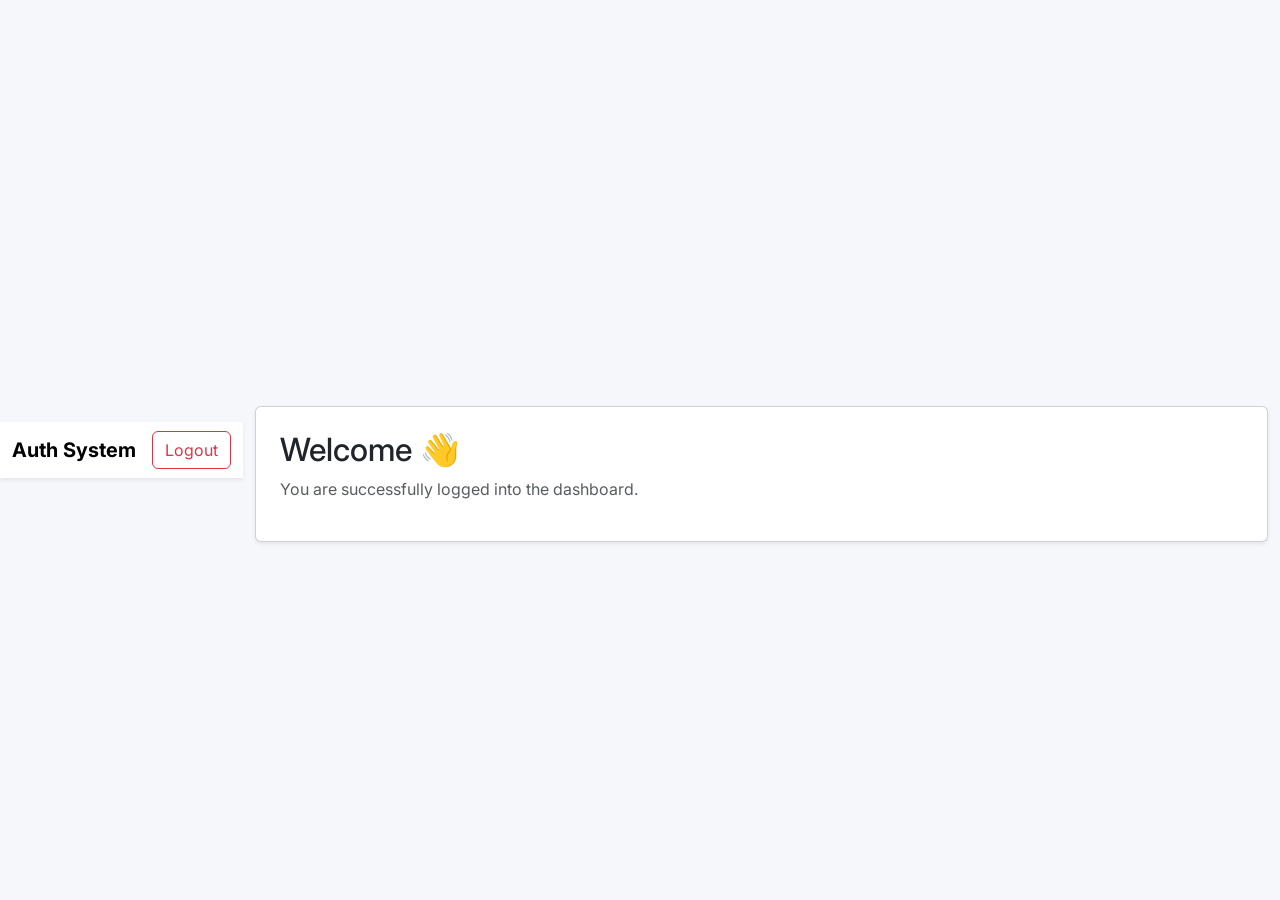
==== dashboard.html @ ac89fd77 "bootstracp cards with custome css changes to forms" ====
<!DOCTYPE html>
<html lang="en">
<head>
    <meta charset="UTF-8">
    <meta name="viewport" content="width=device-width, initial-scale=1.0">
   <!-- Bootstrap -->
<link href="https://cdn.jsdelivr.net/npm/bootstrap@5.3.2/dist/css/bootstrap.min.css" rel="stylesheet">

<!-- Bootstrap Icons -->
<link rel="stylesheet" href="https://cdn.jsdelivr.net/npm/bootstrap-icons@1.11.1/font/bootstrap-icons.css">

<!-- Google Font -->
<link href="https://fonts.googleapis.com/css2?family=Inter:wght@300;400;500;600&display=swap" rel="stylesheet">

<!-- Custom CSS -->
<link rel="stylesheet" href="styles.css">
</head>
<body>

<nav class="navbar navbar-expand-lg navbar-light bg-white shadow-sm">

<div class="container">

<a class="navbar-brand fw-bold">
Auth System
</a>

<button class="btn btn-outline-danger">
Logout
</button>

</div>

</nav>

<div class="container mt-5">

<div class="card p-4 shadow-sm">

<h2>Welcome 👋</h2>

<p class="text-muted">
You are successfully logged into the dashboard.
</p>

</div>

</div>


   <script src="https://cdn.jsdelivr.net/npm/bootstrap@5.3.2/dist/js/bootstrap.bundle.min.js"></script>
</body>
</html>
---- styles.css ----
body{
background:#f6f7fb;
font-family:'Inter', sans-serif;
height:100vh;
display:flex;
align-items:center;
justify-content:center;
}

.auth-card{
width:100%;
max-width:420px;
padding:40px;
border-radius:10px;
box-shadow:0 10px 30px rgba(0,0,0,0.08);
border:none;
}

.form-control{
padding:12px;
border-radius:8px;
}

.btn-primary{
background:linear-gradient(90deg,#5f5bff,#3a32ff);
border:none;
padding:12px;
border-radius:8px;
font-weight:500;
}

.btn-primary:hover{
opacity:0.9;
}

.google-btn{
border:1px solid #ddd;
padding:10px;
border-radius:8px;
background:white;
width:100%;
}

.small-text{
font-size:14px;
color:#666;
}

.divider{
text-align:center;
margin:20px 0;
color:#999;
}

.password-toggle{
position:absolute;
right:15px;
top:38px;
cursor:pointer;
}

.input-group{
position:relative;
}
.auth-body{
background:#f5f6fb;
font-family:'Inter', sans-serif;
}

.auth-card{
width:420px;
padding:40px;
border-radius:12px;
border:none;
box-shadow:0 15px 35px rgba(0,0,0,0.08);
}

.btn-primary{
background:linear-gradient(90deg,#5a5af7,#3a32ff);
border:none;
padding:12px;
border-radius:8px;
}

.form-control{
padding:12px;
border-radius:8px;
}
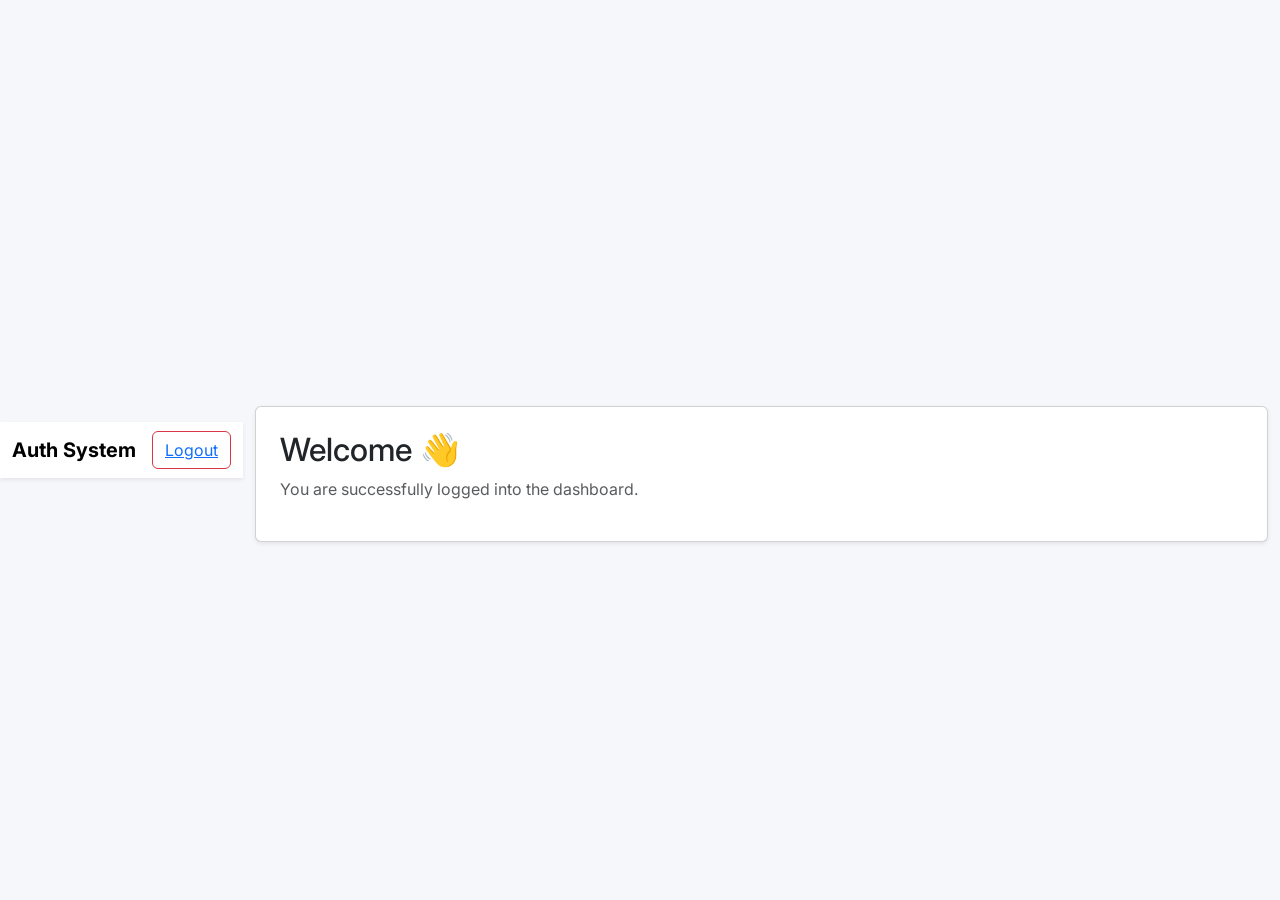
==== commit e359e5f7: "bootstracp cards with custome css changesn  to dashboard  forms" ====
--- a/dashboard.html
+++ b/dashboard.html
@@ -26,7 +26,8 @@
 </a>
 
 <button class="btn btn-outline-danger">
-Logout
+    <a href="login-form.html">Logout  </a>
+
 </button>
 
 </div>
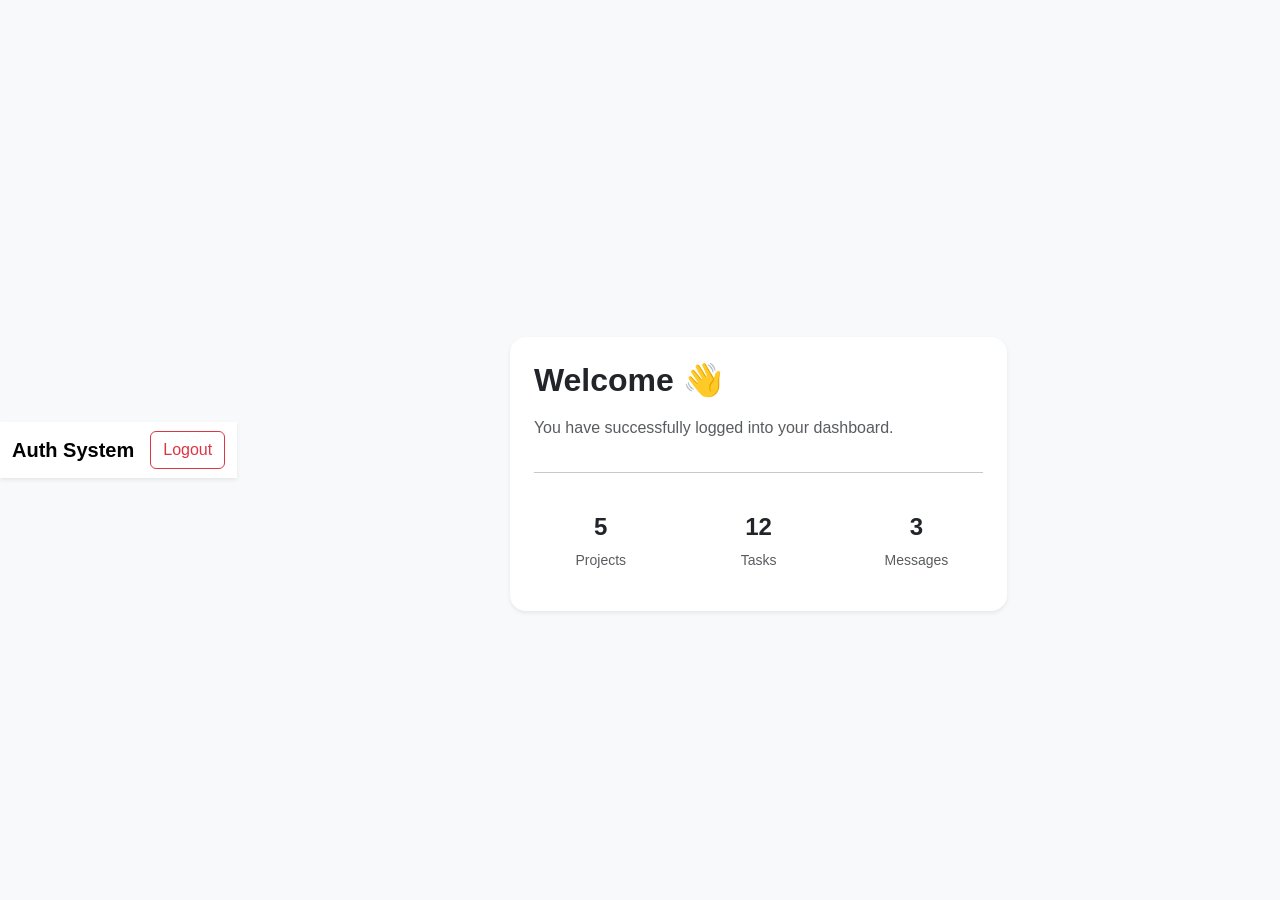
==== commit bfa5e6c6: "custom css added to dashboard page" ====
--- a/dashboard.html
+++ b/dashboard.html
@@ -1,54 +1,91 @@
 <!DOCTYPE html>
 <html lang="en">
 <head>
-    <meta charset="UTF-8">
-    <meta name="viewport" content="width=device-width, initial-scale=1.0">
-   <!-- Bootstrap -->
+<meta charset="UTF-8">
+<meta name="viewport" content="width=device-width, initial-scale=1.0">
+
+<title>Dashboard</title>
+
+<!-- Bootstrap -->
 <link href="https://cdn.jsdelivr.net/npm/bootstrap@5.3.2/dist/css/bootstrap.min.css" rel="stylesheet">
-
-<!-- Bootstrap Icons -->
-<link rel="stylesheet" href="https://cdn.jsdelivr.net/npm/bootstrap-icons@1.11.1/font/bootstrap-icons.css">
-
-<!-- Google Font -->
-<link href="https://fonts.googleapis.com/css2?family=Inter:wght@300;400;500;600&display=swap" rel="stylesheet">
 
 <!-- Custom CSS -->
 <link rel="stylesheet" href="styles.css">
+
 </head>
-<body>
 
+<body class="bg-light">
+
+<!-- 🔹 Navbar -->
 <nav class="navbar navbar-expand-lg navbar-light bg-white shadow-sm">
+  <div class="container">
 
-<div class="container">
+    <!-- Logo / Title -->
+    <a class="navbar-brand fw-bold">Auth System</a>
 
-<a class="navbar-brand fw-bold">
-Auth System
-</a>
+    <!-- Right side -->
+    <div class="ms-auto">
+      <button onclick="logout()" class="btn btn-outline-danger">
+        Logout
+      </button>
+    </div>
 
-<button class="btn btn-outline-danger">
-    <a href="login-form.html">Logout  </a>
+  </div>
+</nav>
 
-</button>
+<!-- 🔹 Main Content -->
+<div class="container mt-5">
+
+  <div class="row justify-content-center">
+
+    <div class="col-md-8 col-lg-6">
+
+      <div class="card p-4 shadow-sm border-0 rounded-4">
+
+        <h2 class="fw-bold mb-3">
+          Welcome 👋
+        </h2>
+
+        <p class="text-muted">
+          You have successfully logged into your dashboard.
+        </p>
+
+        <hr>
+
+        <!-- Example Dashboard Content -->
+        <div class="row text-center mt-4">
+
+          <div class="col-4">
+            <h4 class="fw-bold">5</h4>
+            <p class="text-muted small">Projects</p>
+          </div>
+
+          <div class="col-4">
+            <h4 class="fw-bold">12</h4>
+            <p class="text-muted small">Tasks</p>
+          </div>
+
+          <div class="col-4">
+            <h4 class="fw-bold">3</h4>
+            <p class="text-muted small">Messages</p>
+          </div>
+
+        </div>
+
+      </div>
+
+    </div>
+
+  </div>
 
 </div>
 
-</nav>
+<!-- 🔹 Logout Script -->
+<script>
+function logout(){
+  window.location.href = "index.html";
+}
+</script>
 
-<div class="container mt-5">
-
-<div class="card p-4 shadow-sm">
-
-<h2>Welcome 👋</h2>
-
-<p class="text-muted">
-You are successfully logged into the dashboard.
-</p>
-
-</div>
-
-</div>
-
-
-   <script src="https://cdn.jsdelivr.net/npm/bootstrap@5.3.2/dist/js/bootstrap.bundle.min.js"></script>
 </body>
 </html>
